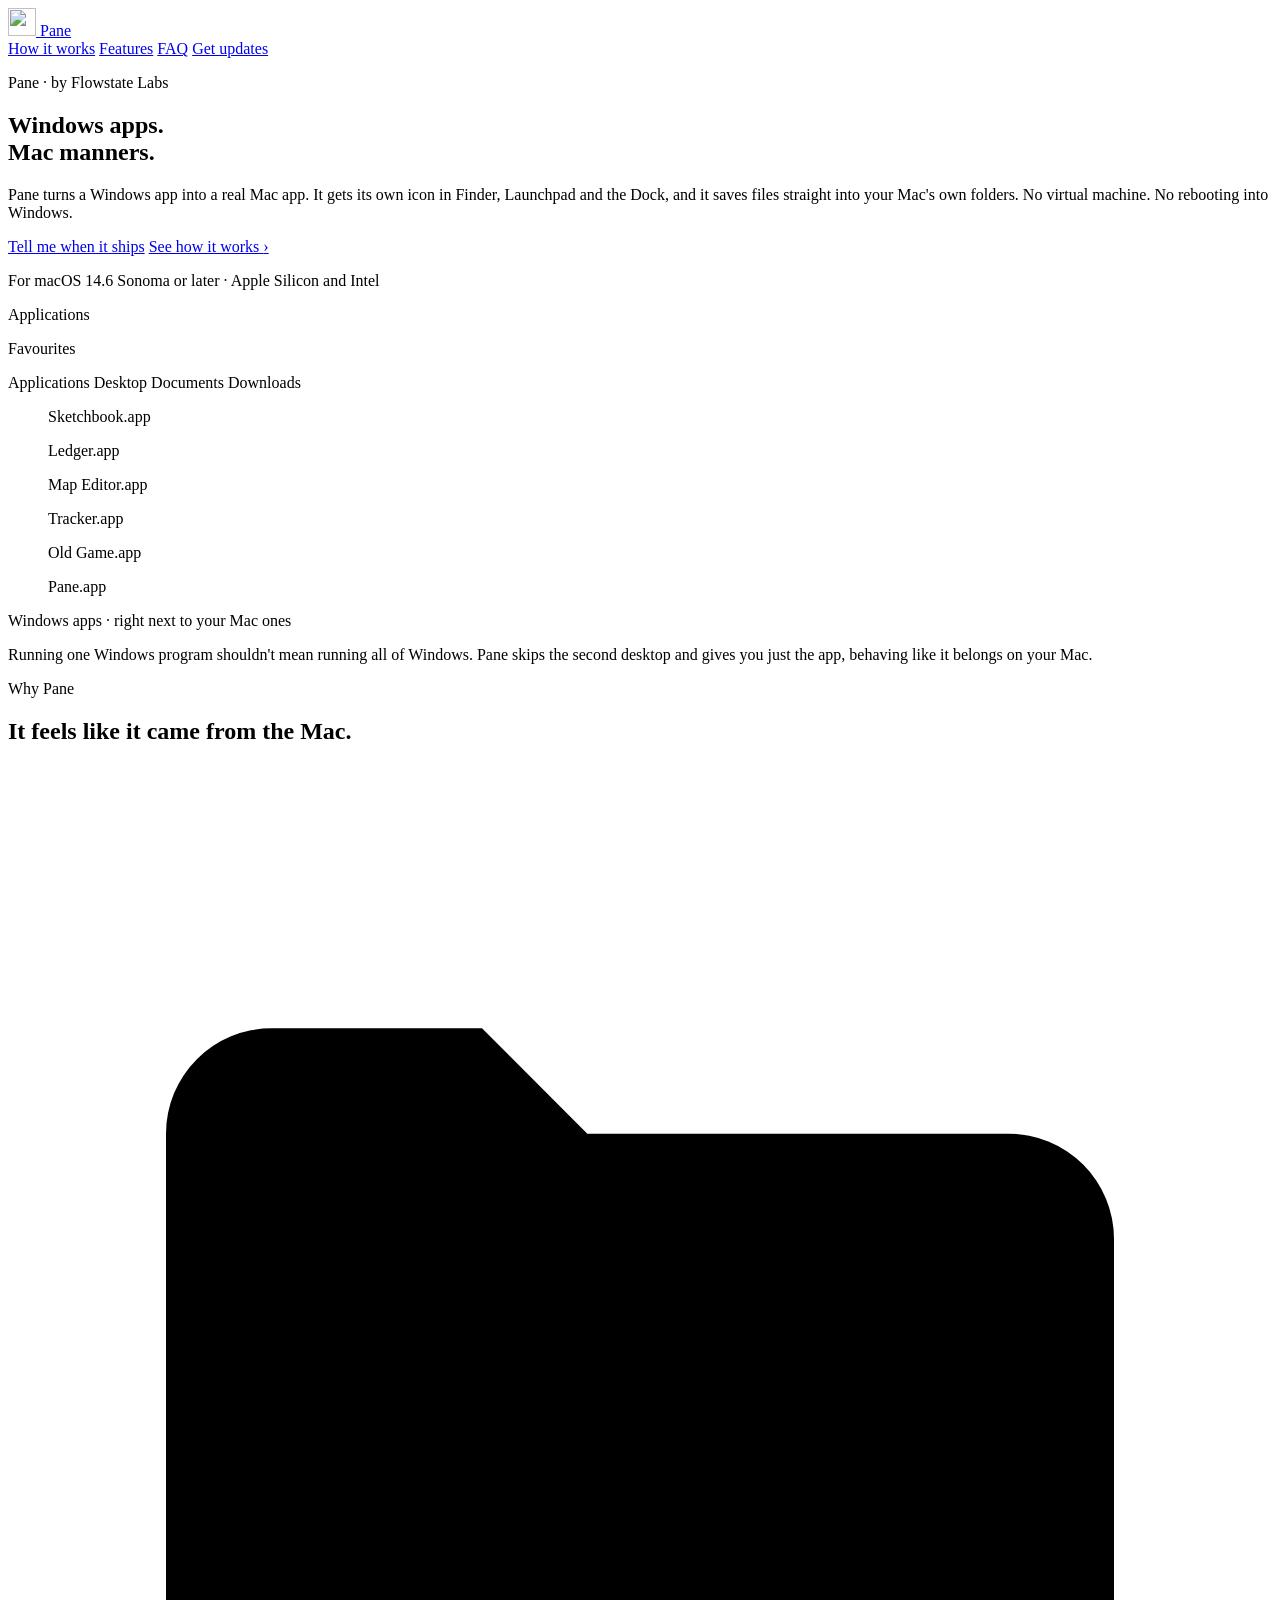
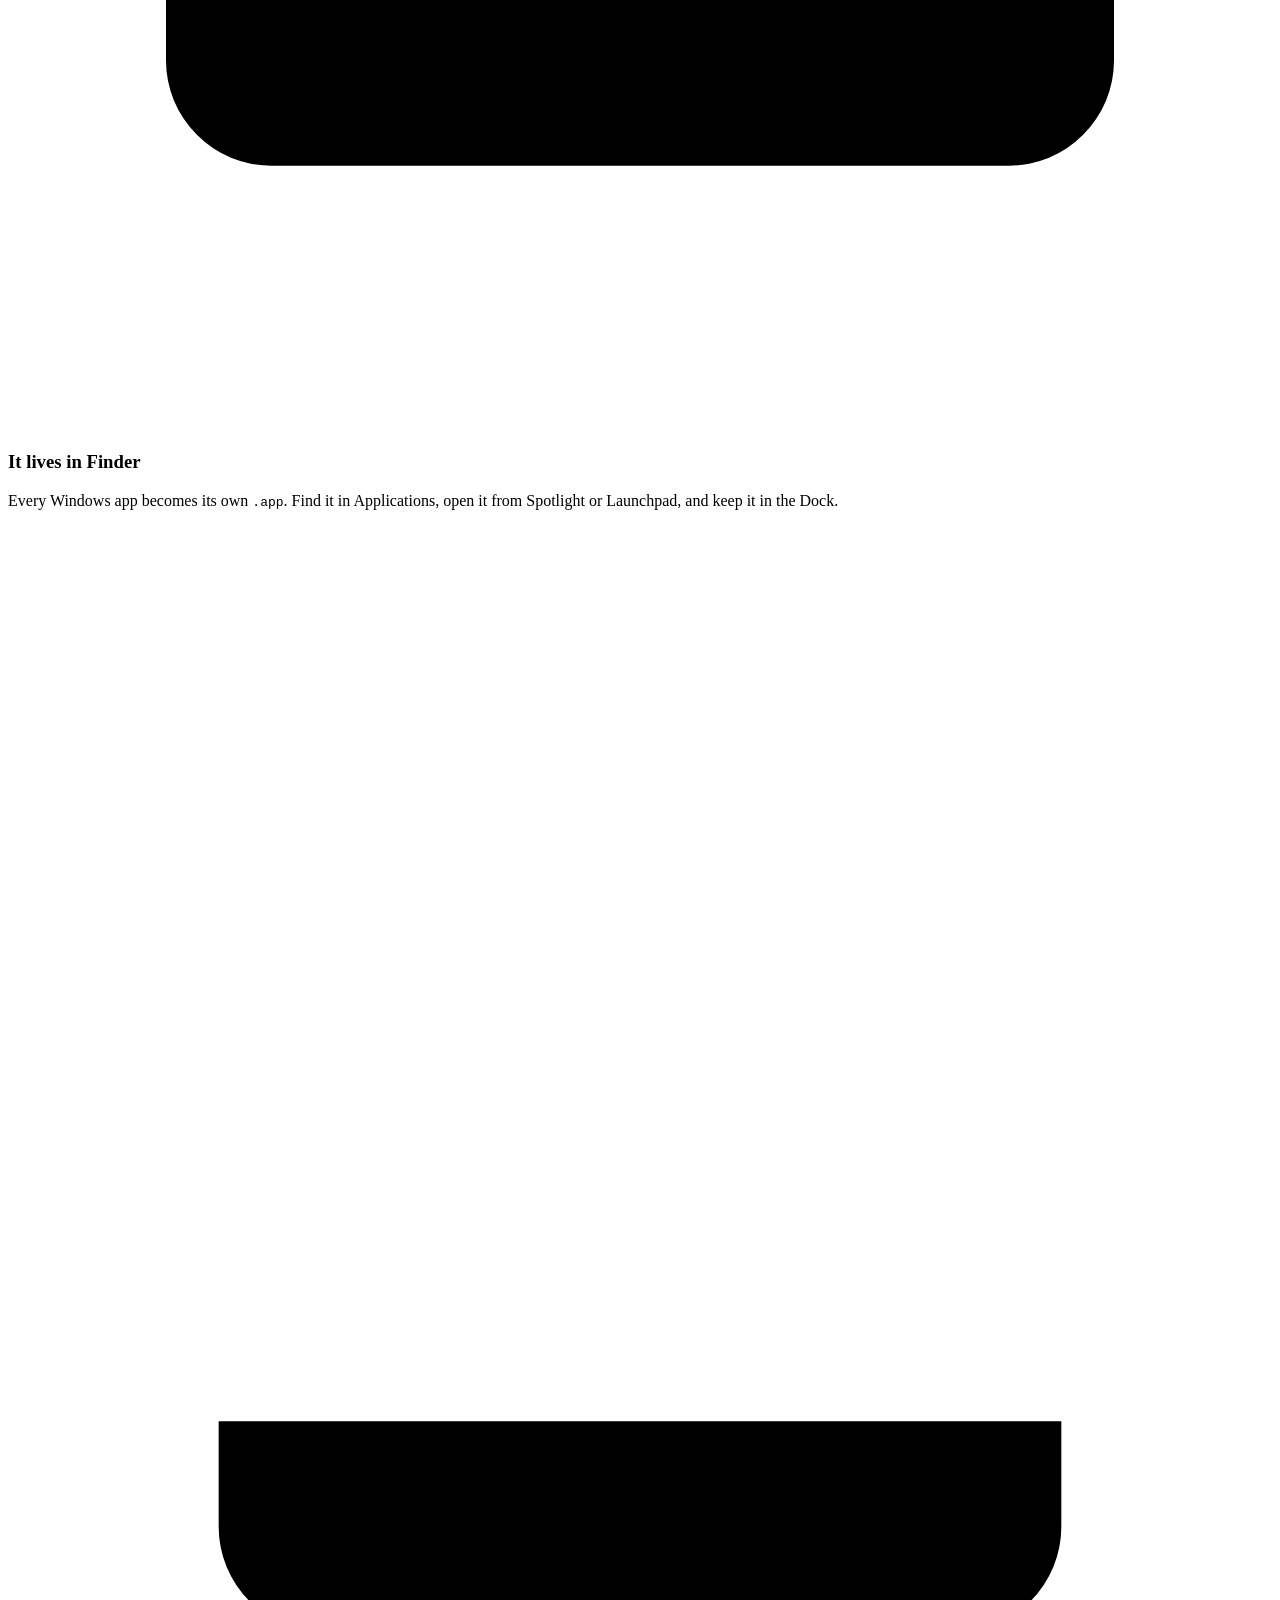
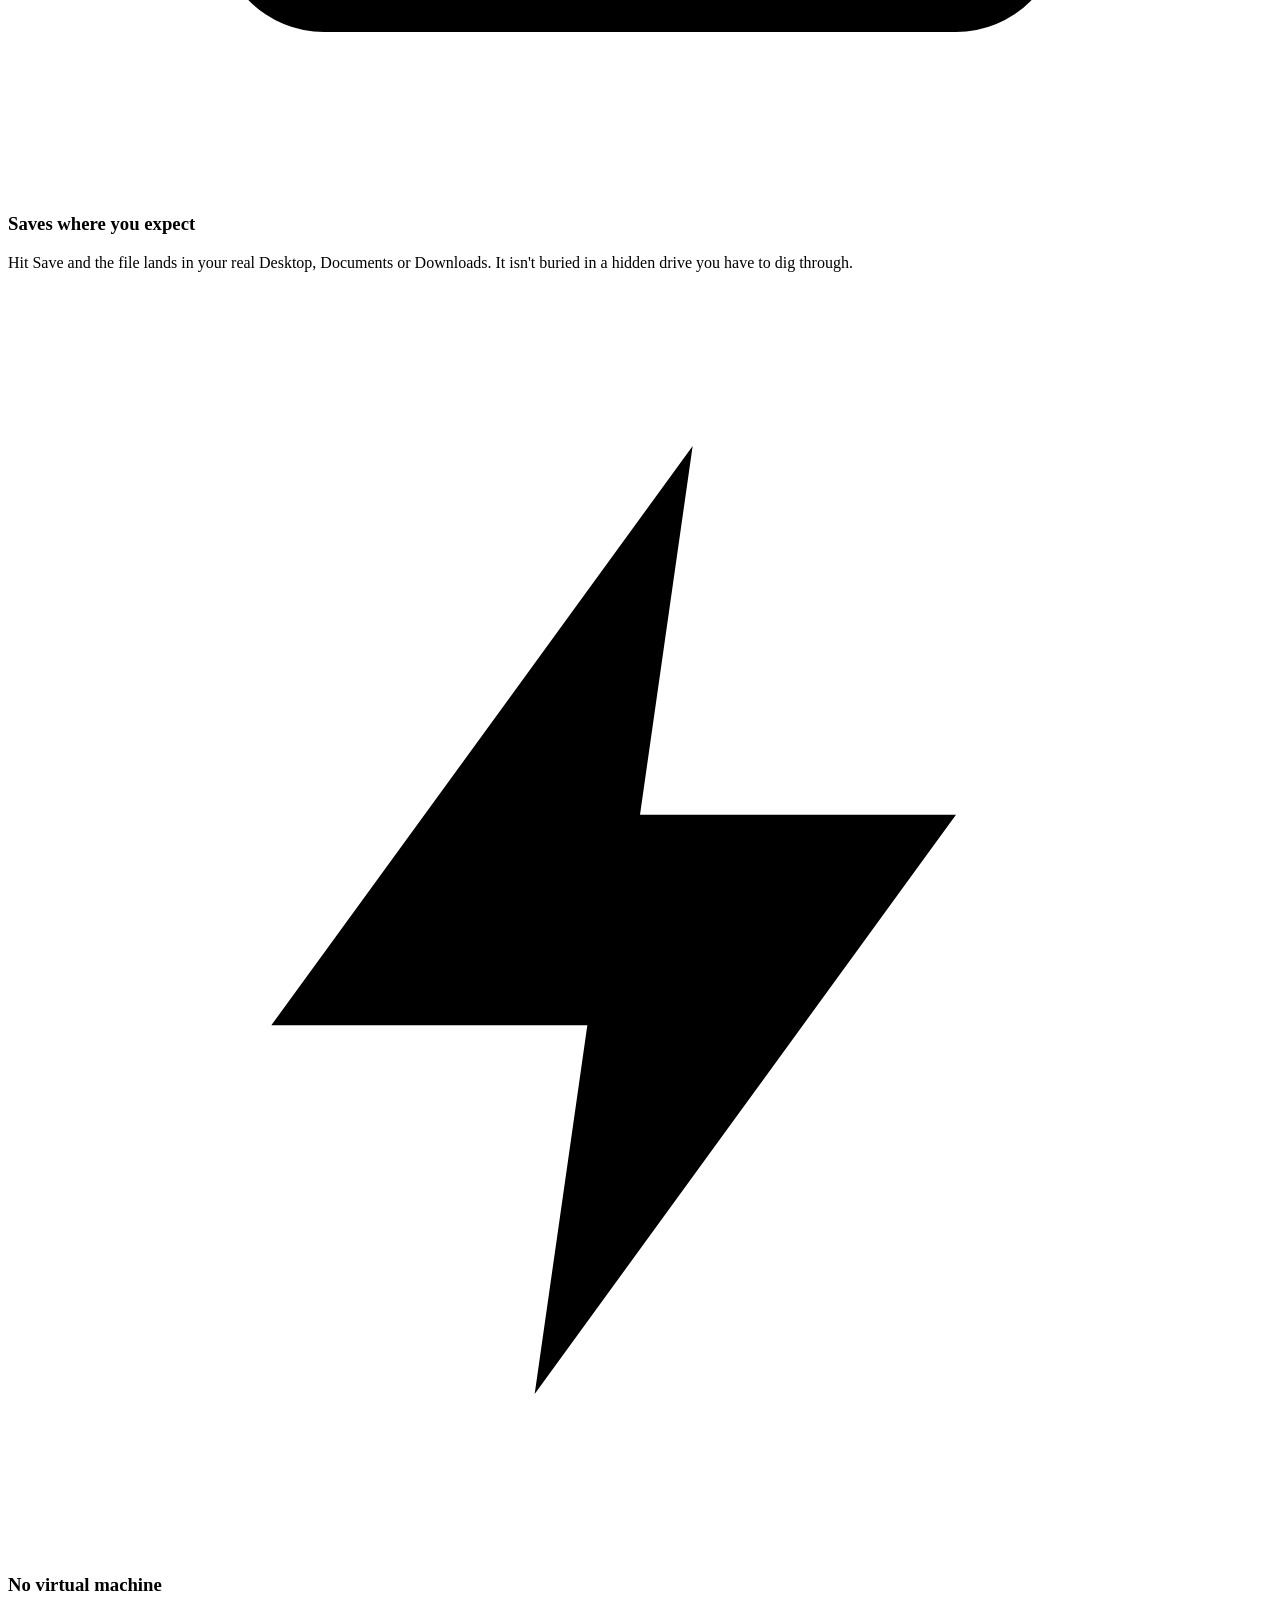
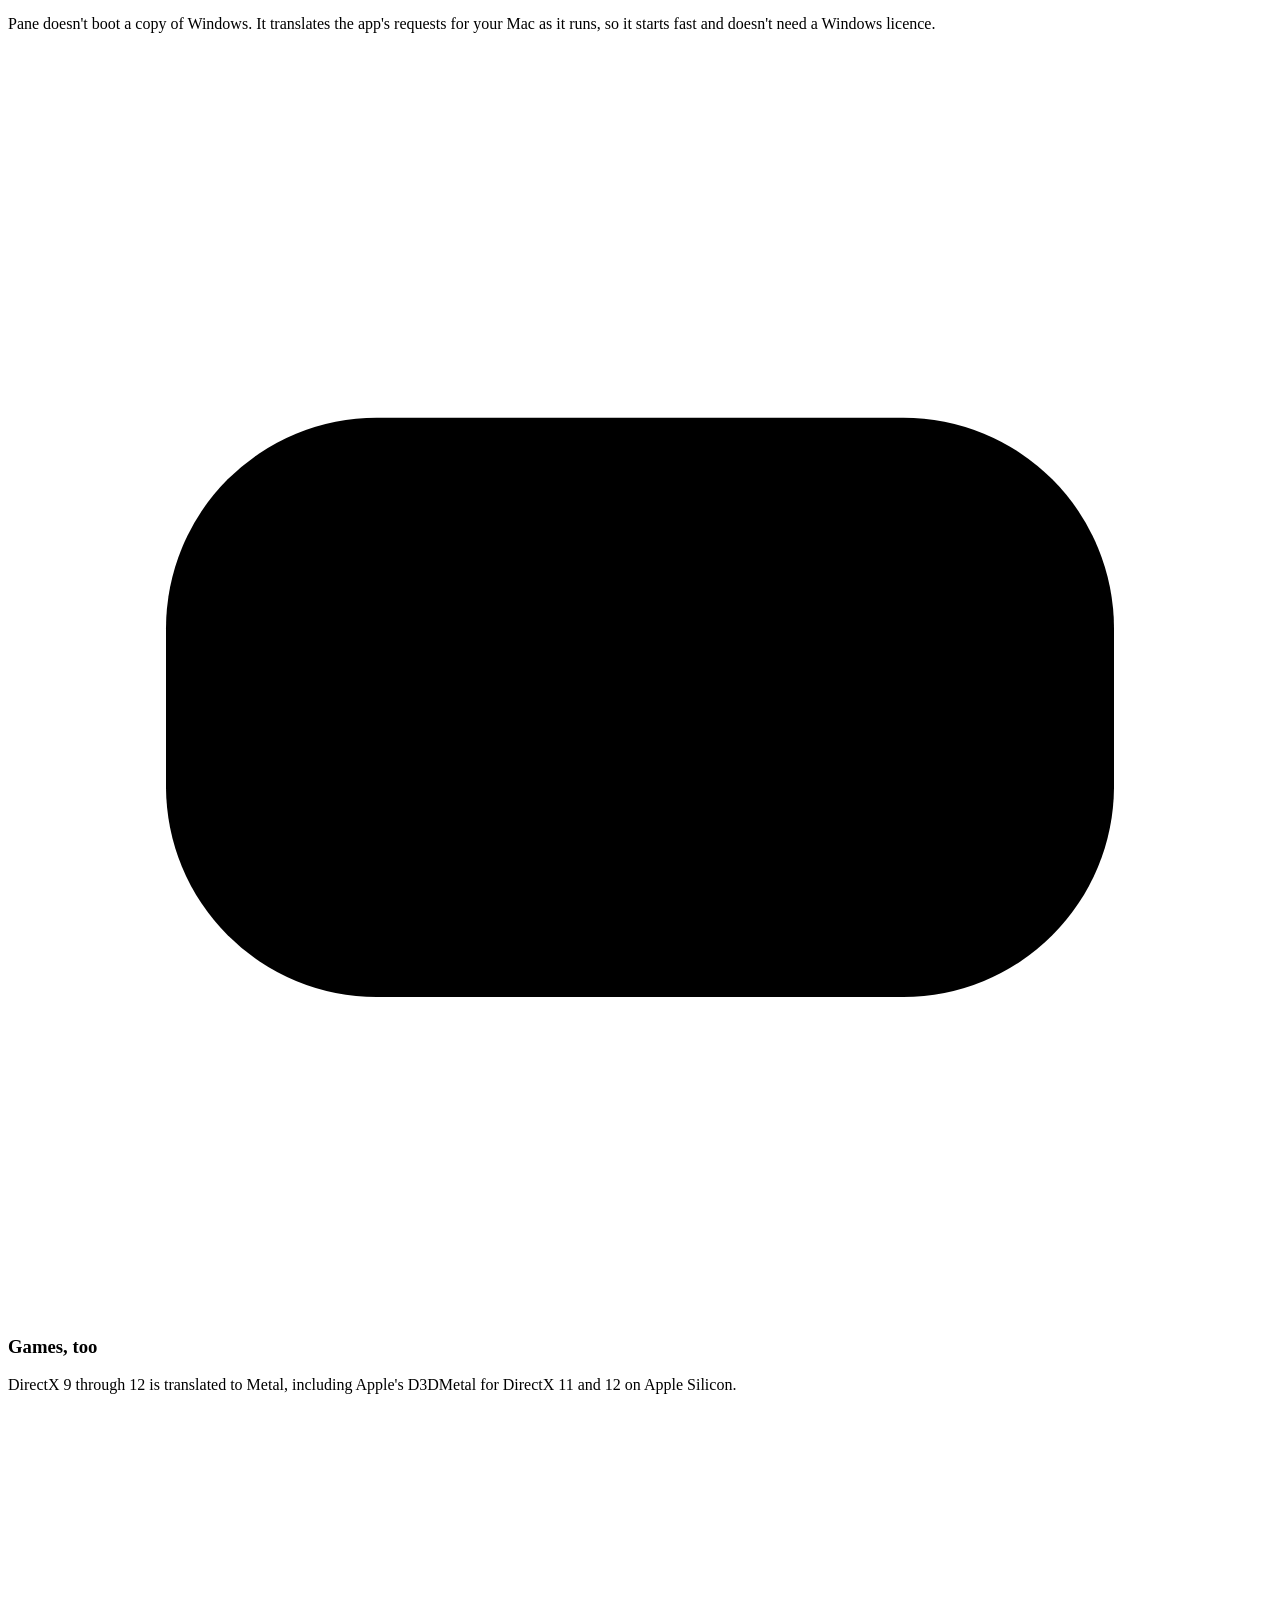
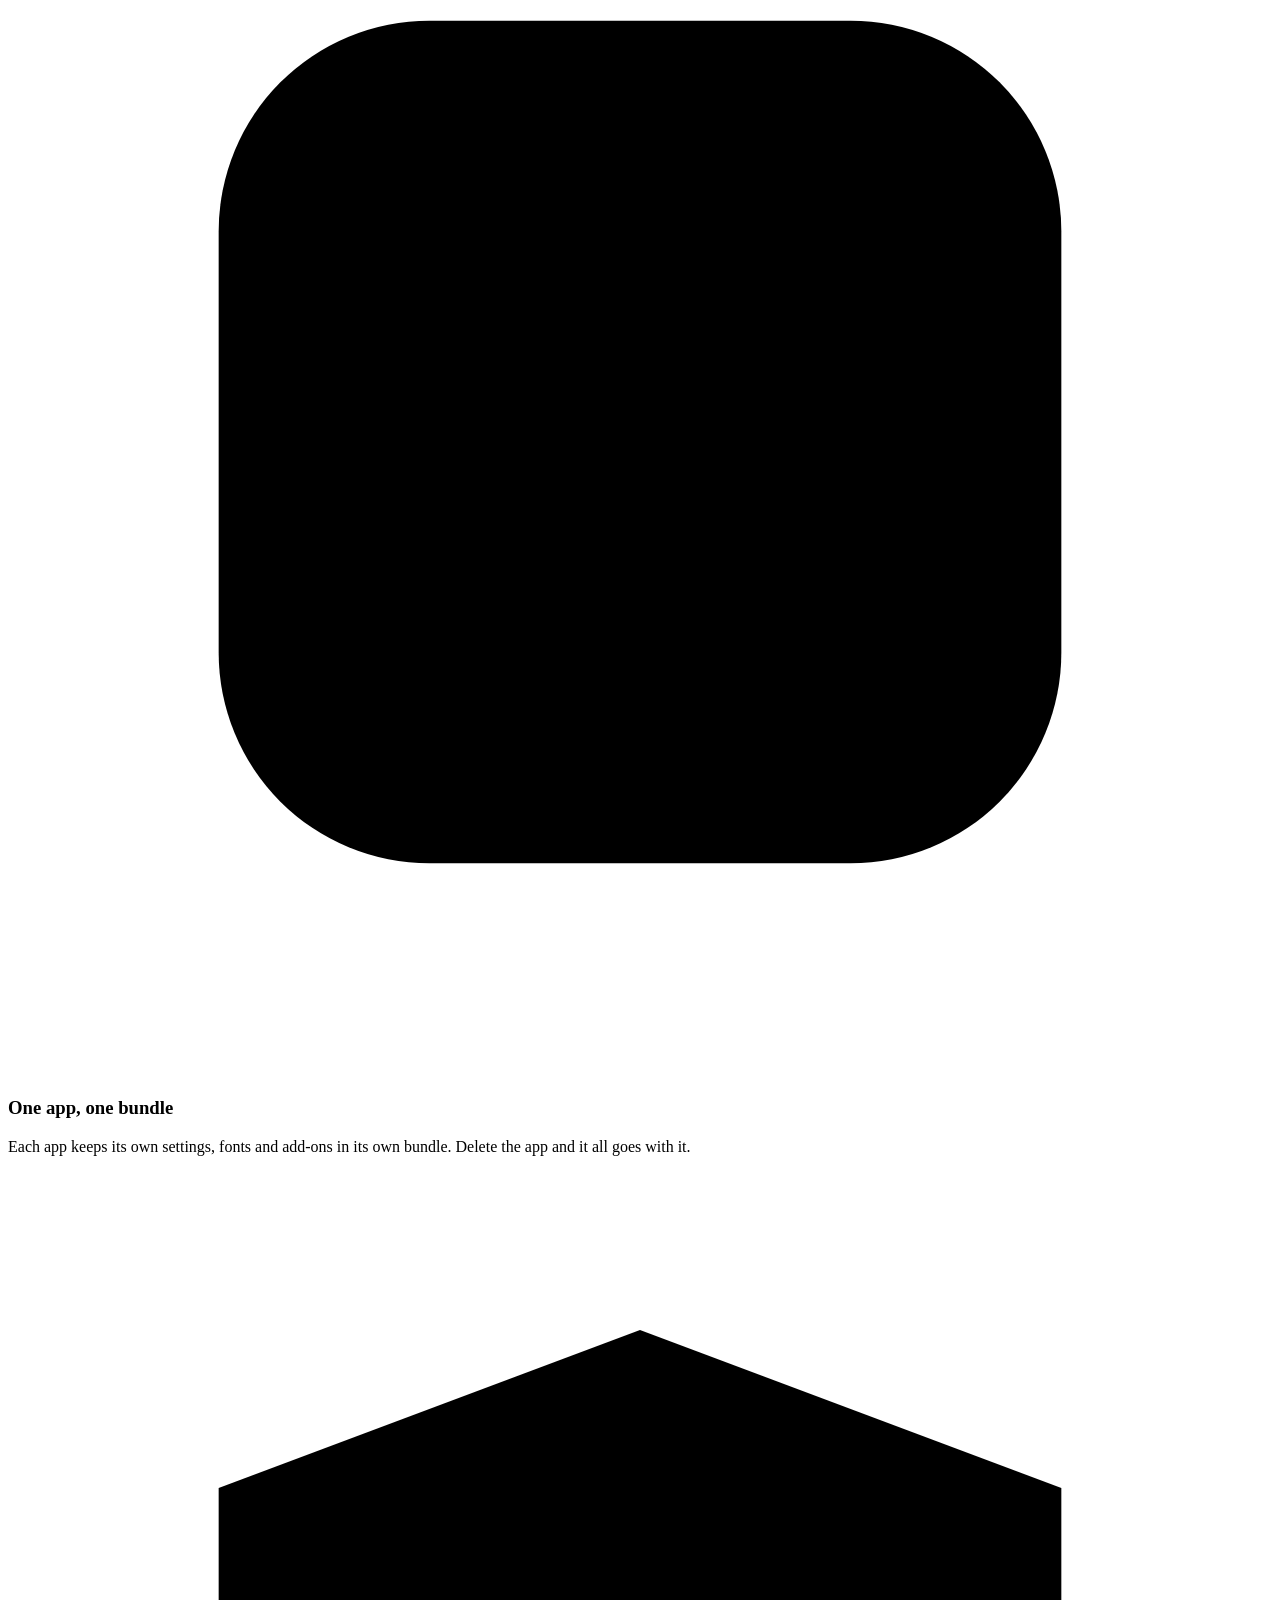
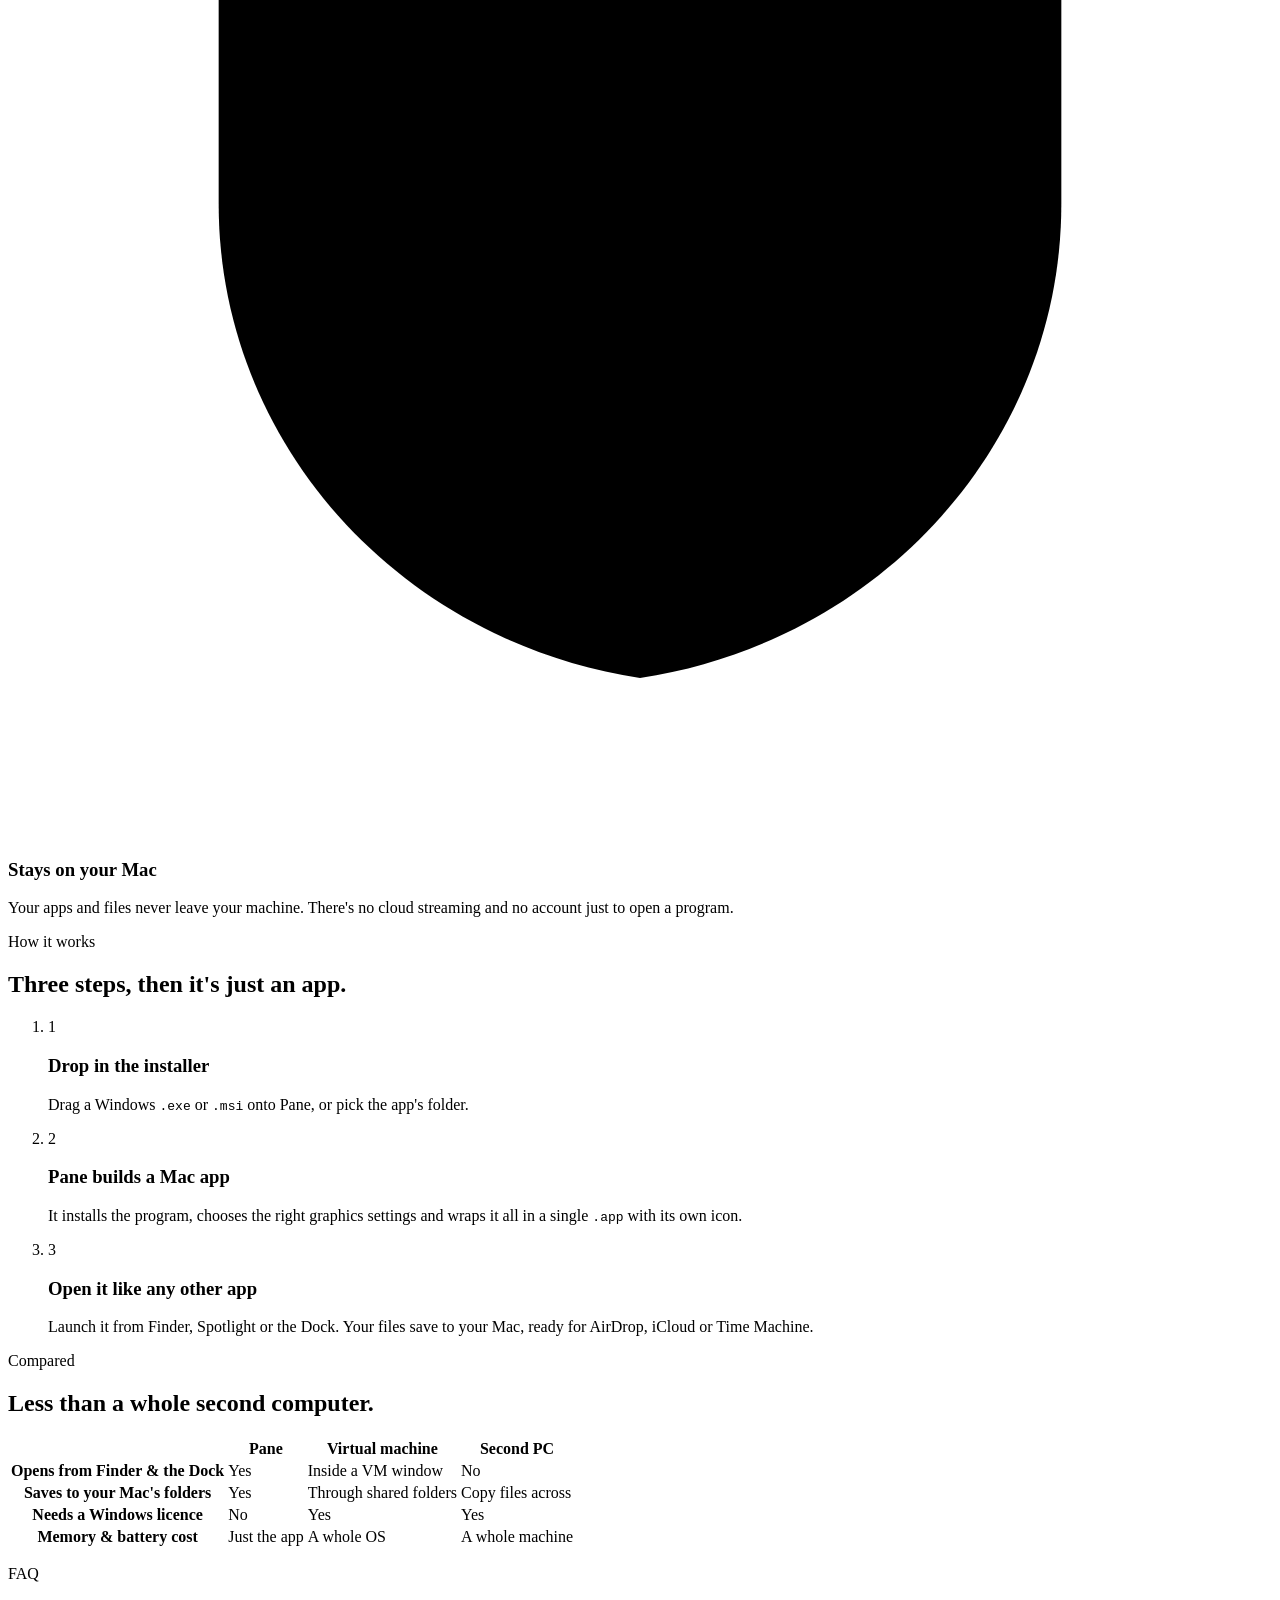
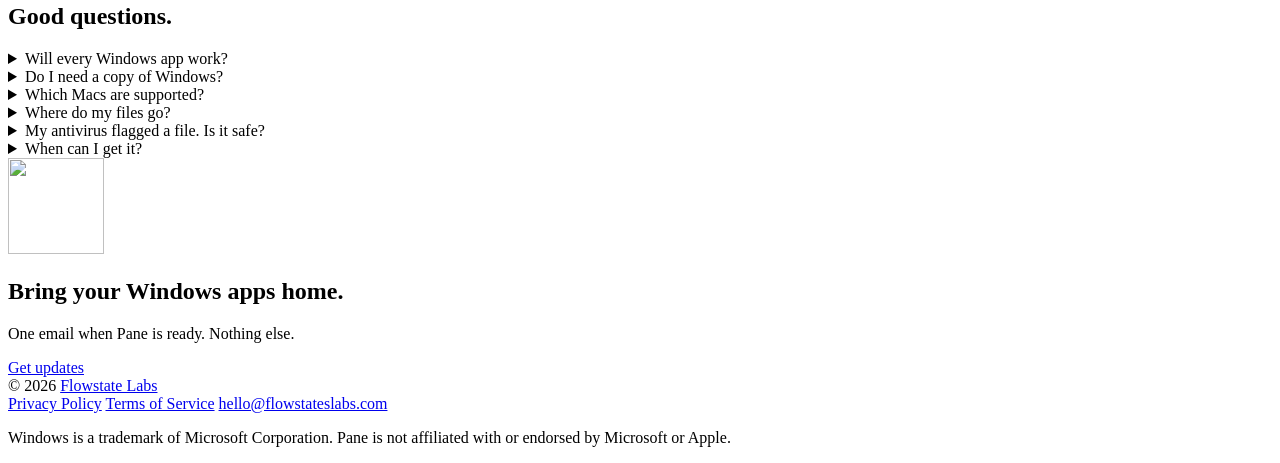
==== pane-site/index.html @ 77c211ce "Add Pane landing page for pane.flabs.ca Static site deployed to the Cloudflare Pages project "pane"." ====
<!DOCTYPE html>
<html lang="en">
<head>
  <meta charset="UTF-8" />
  <meta name="viewport" content="width=device-width, initial-scale=1.0" />
  <title>Pane — Windows apps, as real Mac apps</title>
  <meta name="description" content="Pane turns Windows apps into Mac apps. Each one opens from Finder, Launchpad and the Dock, and saves files straight to your Mac's own folders. No virtual machine, no rebooting." />
  <meta property="og:title" content="Pane — Windows apps, as real Mac apps" />
  <meta property="og:description" content="Open Windows apps from Finder and save files to your own Mac. No virtual machine, no rebooting." />
  <meta property="og:image" content="https://pane.flabs.ca/assets/og.jpg" />
  <meta property="og:url" content="https://pane.flabs.ca/" />
  <meta name="theme-color" content="#eef2f7" media="(prefers-color-scheme: light)" />
  <meta name="theme-color" content="#0e1218" media="(prefers-color-scheme: dark)" />
  <link rel="icon" type="image/png" sizes="32x32" href="/assets/favicon-32.png" />
  <link rel="apple-touch-icon" sizes="180x180" href="/assets/apple-touch-icon.png" />
  <link rel="stylesheet" href="/styles.css" />
</head>
<body>

  <header class="nav">
    <div class="nav-inner">
      <a href="#top" class="brand">
        <img src="/assets/pane-icon.png" alt="" width="28" height="28" />
        Pane
      </a>
      <nav class="nav-links">
        <a href="#how">How it works</a>
        <a href="#features">Features</a>
        <a href="#faq">FAQ</a>
        <a href="https://flabs.ca/#updates" class="nav-cta">Get updates</a>
      </nav>
    </div>
  </header>

  <main id="top">

    <!-- Hero -->
    <section class="hero">
      <div class="hero-copy">
        <p class="eyebrow">Pane · by Flowstate Labs</p>
        <h1>Windows apps.<br /><span class="grad">Mac manners.</span></h1>
        <p class="lead">
          Pane turns a Windows app into a real Mac app. It gets its own icon in
          Finder, Launchpad and the Dock, and it saves files straight into your
          Mac's own folders. No virtual machine. No rebooting into Windows.
        </p>
        <div class="actions">
          <a href="https://flabs.ca/#updates" class="btn btn-primary">Tell me when it ships</a>
          <a href="#how" class="btn btn-ghost">See how it works <span aria-hidden="true">›</span></a>
        </div>
        <p class="fine">For macOS 14.6 Sonoma or later · Apple Silicon and Intel</p>
      </div>

      <!-- Finder mock-up: Windows apps sitting in Applications like any other app -->
      <div class="hero-art" aria-hidden="true">
        <div class="window finder">
          <div class="titlebar">
            <span class="lights"><i></i><i></i><i></i></span>
            <span class="title">Applications</span>
          </div>
          <div class="finder-body">
            <aside class="sidebar">
              <p>Favourites</p>
              <span class="on">Applications</span>
              <span>Desktop</span>
              <span>Documents</span>
              <span>Downloads</span>
            </aside>
            <div class="grid">
              <figure><span class="app a1"></span><figcaption>Sketchbook.app</figcaption></figure>
              <figure><span class="app a2"></span><figcaption>Ledger.app</figcaption></figure>
              <figure><span class="app a3"></span><figcaption>Map Editor.app</figcaption></figure>
              <figure><span class="app a4"></span><figcaption>Tracker.app</figcaption></figure>
              <figure><span class="app a5"></span><figcaption>Old Game.app</figcaption></figure>
              <figure class="badge"><span class="app pane"></span><figcaption>Pane.app</figcaption></figure>
            </div>
          </div>
        </div>
        <div class="dock">
          <span class="d d1"></span><span class="d d2"></span><span class="d a1"></span>
          <span class="d a3"></span><span class="d a5"></span><span class="d pane"></span>
        </div>
        <div class="tag">Windows apps · right next to your Mac ones</div>
      </div>
    </section>

    <!-- Problem / promise -->
    <section class="band">
      <p class="statement">
        Running one Windows program shouldn't mean running all of Windows.
        <span class="dim">Pane skips the second desktop and gives you just the app, behaving like it belongs on your Mac.</span>
      </p>
    </section>

    <!-- Features -->
    <section class="features" id="features">
      <div class="section-head">
        <p class="eyebrow">Why Pane</p>
        <h2>It feels like it came from the Mac.</h2>
      </div>
      <div class="cards">
        <article class="card">
          <div class="ico">
            <svg viewBox="0 0 24 24"><path d="M3 7a2 2 0 0 1 2-2h4l2 2h8a2 2 0 0 1 2 2v8a2 2 0 0 1-2 2H5a2 2 0 0 1-2-2z"/></svg>
          </div>
          <h3>It lives in Finder</h3>
          <p>Every Windows app becomes its own <code>.app</code>. Find it in Applications, open it from Spotlight or Launchpad, and keep it in the Dock.</p>
        </article>
        <article class="card">
          <div class="ico">
            <svg viewBox="0 0 24 24"><path d="M12 3v12m0 0-4-4m4 4 4-4M4 17v2a2 2 0 0 0 2 2h12a2 2 0 0 0 2-2v-2"/></svg>
          </div>
          <h3>Saves where you expect</h3>
          <p>Hit Save and the file lands in your real Desktop, Documents or Downloads. It isn't buried in a hidden drive you have to dig through.</p>
        </article>
        <article class="card">
          <div class="ico">
            <svg viewBox="0 0 24 24"><path d="M13 3 5 14h6l-1 7 8-11h-6z"/></svg>
          </div>
          <h3>No virtual machine</h3>
          <p>Pane doesn't boot a copy of Windows. It translates the app's requests for your Mac as it runs, so it starts fast and doesn't need a Windows licence.</p>
        </article>
        <article class="card">
          <div class="ico">
            <svg viewBox="0 0 24 24"><rect x="3" y="7" width="18" height="11" rx="4"/><path d="M8 11v3M6.5 12.5h3M15 12h.01M17 14h.01"/></svg>
          </div>
          <h3>Games, too</h3>
          <p>DirectX 9 through 12 is translated to Metal, including Apple's D3DMetal for DirectX 11 and 12 on Apple Silicon.</p>
        </article>
        <article class="card">
          <div class="ico">
            <svg viewBox="0 0 24 24"><rect x="4" y="4" width="16" height="16" rx="4"/><path d="M9 12h6M12 9v6"/></svg>
          </div>
          <h3>One app, one bundle</h3>
          <p>Each app keeps its own settings, fonts and add-ons in its own bundle. Delete the app and it all goes with it.</p>
        </article>
        <article class="card">
          <div class="ico">
            <svg viewBox="0 0 24 24"><path d="M12 3 4 6v6c0 4.5 3.4 8.3 8 9 4.6-.7 8-4.5 8-9V6z"/></svg>
          </div>
          <h3>Stays on your Mac</h3>
          <p>Your apps and files never leave your machine. There's no cloud streaming and no account just to open a program.</p>
        </article>
      </div>
    </section>

    <!-- How it works -->
    <section class="how" id="how">
      <div class="section-head">
        <p class="eyebrow">How it works</p>
        <h2>Three steps, then it's just an app.</h2>
      </div>
      <ol class="steps">
        <li>
          <span class="num">1</span>
          <h3>Drop in the installer</h3>
          <p>Drag a Windows <code>.exe</code> or <code>.msi</code> onto Pane, or pick the app's folder.</p>
        </li>
        <li>
          <span class="num">2</span>
          <h3>Pane builds a Mac app</h3>
          <p>It installs the program, chooses the right graphics settings and wraps it all in a single <code>.app</code> with its own icon.</p>
        </li>
        <li>
          <span class="num">3</span>
          <h3>Open it like any other app</h3>
          <p>Launch it from Finder, Spotlight or the Dock. Your files save to your Mac, ready for AirDrop, iCloud or Time Machine.</p>
        </li>
      </ol>
    </section>

    <!-- Comparison -->
    <section class="compare">
      <div class="section-head">
        <p class="eyebrow">Compared</p>
        <h2>Less than a whole second computer.</h2>
      </div>
      <div class="table-wrap">
        <table>
          <thead>
            <tr><th></th><th class="hl">Pane</th><th>Virtual machine</th><th>Second PC</th></tr>
          </thead>
          <tbody>
            <tr><th>Opens from Finder &amp; the Dock</th><td class="hl yes">Yes</td><td>Inside a VM window</td><td>No</td></tr>
            <tr><th>Saves to your Mac's folders</th><td class="hl yes">Yes</td><td>Through shared folders</td><td>Copy files across</td></tr>
            <tr><th>Needs a Windows licence</th><td class="hl yes">No</td><td>Yes</td><td>Yes</td></tr>
            <tr><th>Memory &amp; battery cost</th><td class="hl yes">Just the app</td><td>A whole OS</td><td>A whole machine</td></tr>
          </tbody>
        </table>
      </div>
    </section>

    <!-- FAQ -->
    <section class="faq" id="faq">
      <div class="section-head">
        <p class="eyebrow">FAQ</p>
        <h2>Good questions.</h2>
      </div>
      <div class="qs">
        <details>
          <summary>Will every Windows app work?</summary>
          <p>Not every one, and we won't pretend otherwise. Most everyday programs and many games run well. Apps with kernel-level anti-cheat or special hardware drivers usually don't.</p>
        </details>
        <details>
          <summary>Do I need a copy of Windows?</summary>
          <p>No. Pane is built on Wine, which runs Windows programs directly on macOS without Windows itself. You only need the app you want to run.</p>
        </details>
        <details>
          <summary>Which Macs are supported?</summary>
          <p>macOS 14.6 Sonoma or later, on Apple Silicon or Intel. Apple Silicon Macs also need Rosetta 2, which macOS offers to install the first time it's needed.</p>
        </details>
        <details>
          <summary>Where do my files go?</summary>
          <p>The app's Desktop, Documents and Downloads are your Mac's real folders. Anything you save shows up in Finder straight away.</p>
        </details>
        <details>
          <summary>My antivirus flagged a file. Is it safe?</summary>
          <p>Windows programs compiled for Wine sometimes trip antivirus heuristics. That's a known false positive across Wine-based tools. Only download Pane from this site.</p>
        </details>
        <details>
          <summary>When can I get it?</summary>
          <p>Pane is in active development. Leave your email on the Flowstate Labs site and you'll get one short note when it ships.</p>
        </details>
      </div>
    </section>

    <!-- CTA -->
    <section class="cta">
      <img src="/assets/pane-icon.png" alt="" width="96" height="96" />
      <h2>Bring your Windows apps home.</h2>
      <p>One email when Pane is ready. Nothing else.</p>
      <a href="https://flabs.ca/#updates" class="btn btn-primary">Get updates</a>
    </section>

  </main>

  <footer class="footer">
    <div class="footer-inner">
      <span>© 2026 <a href="https://flabs.ca">Flowstate Labs</a></span>
      <nav>
        <a href="https://flabs.ca/privacy-policy">Privacy Policy</a>
        <a href="https://flabs.ca/terms-of-service">Terms of Service</a>
        <a href="mailto:hello@flowstateslabs.com">hello@flowstateslabs.com</a>
      </nav>
    </div>
    <p class="legal">Windows is a trademark of Microsoft Corporation. Pane is not affiliated with or endorsed by Microsoft or Apple.</p>
  </footer>

</body>
</html>
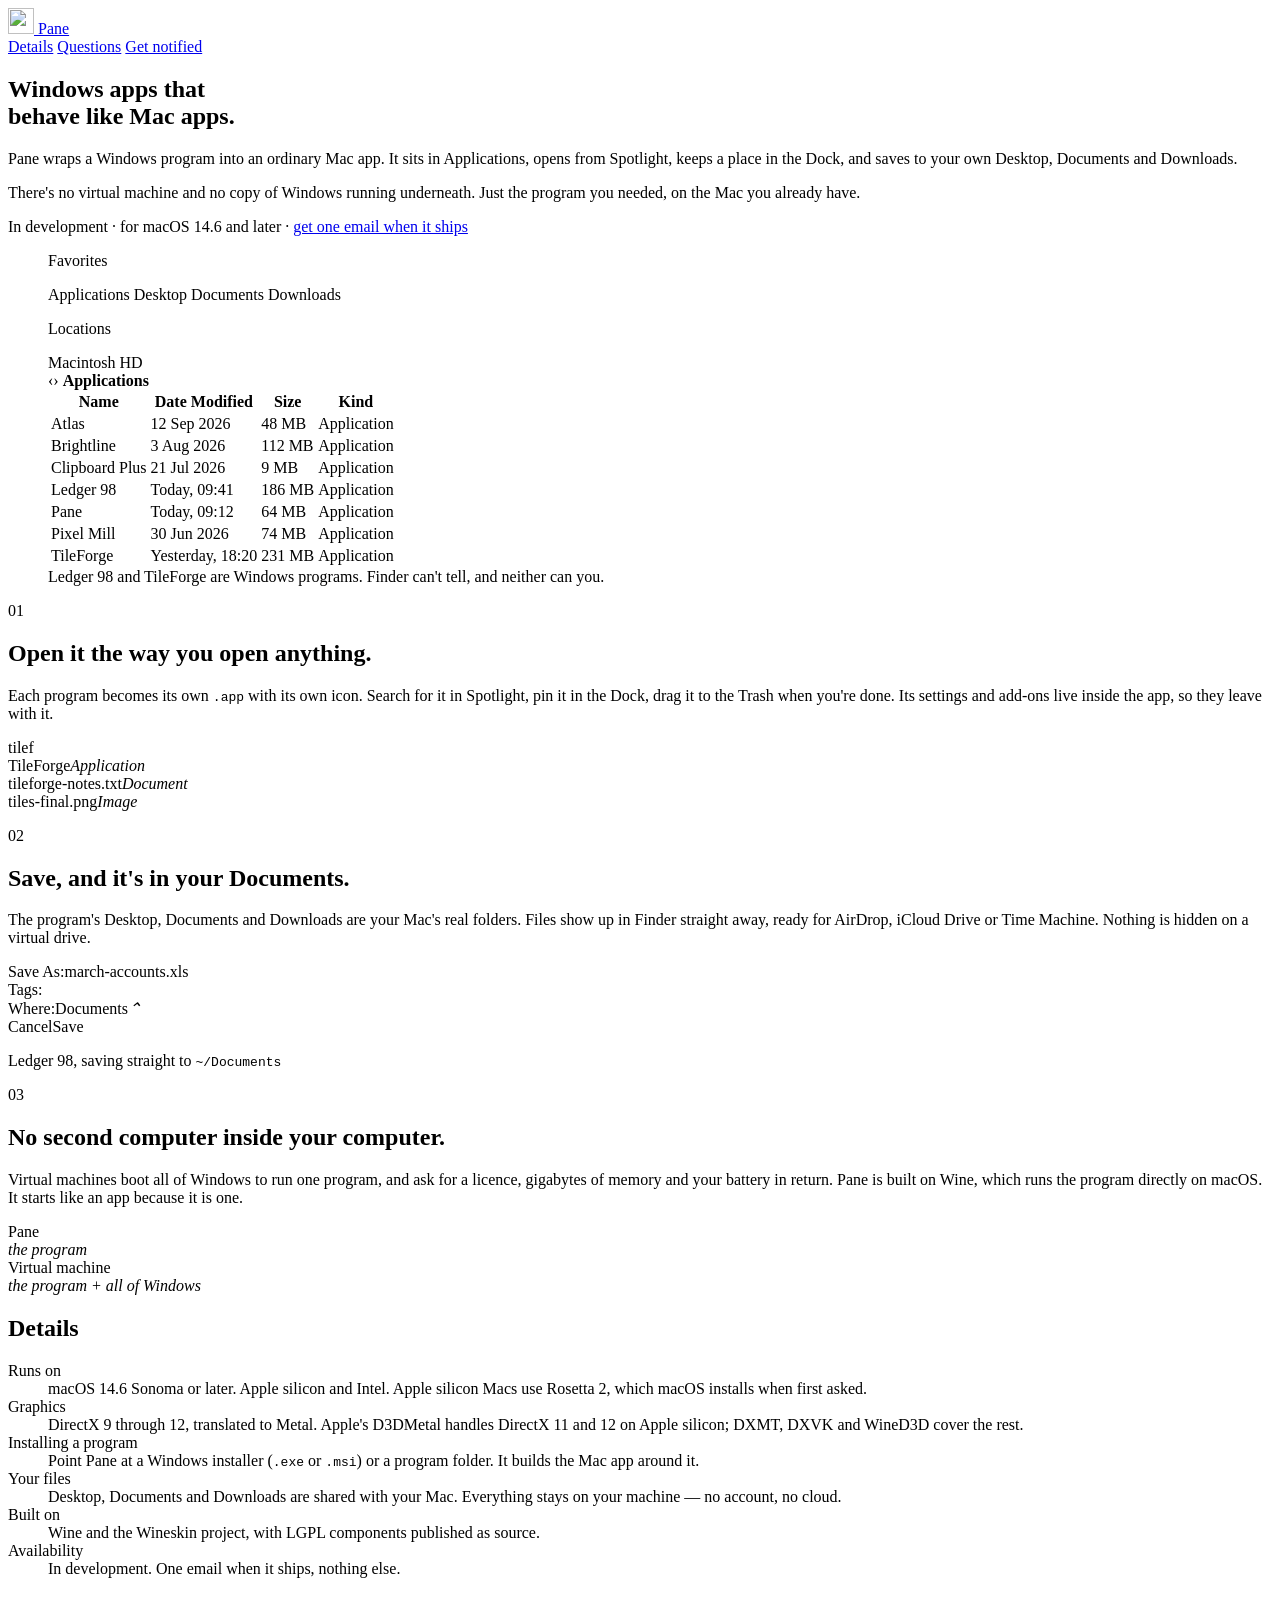
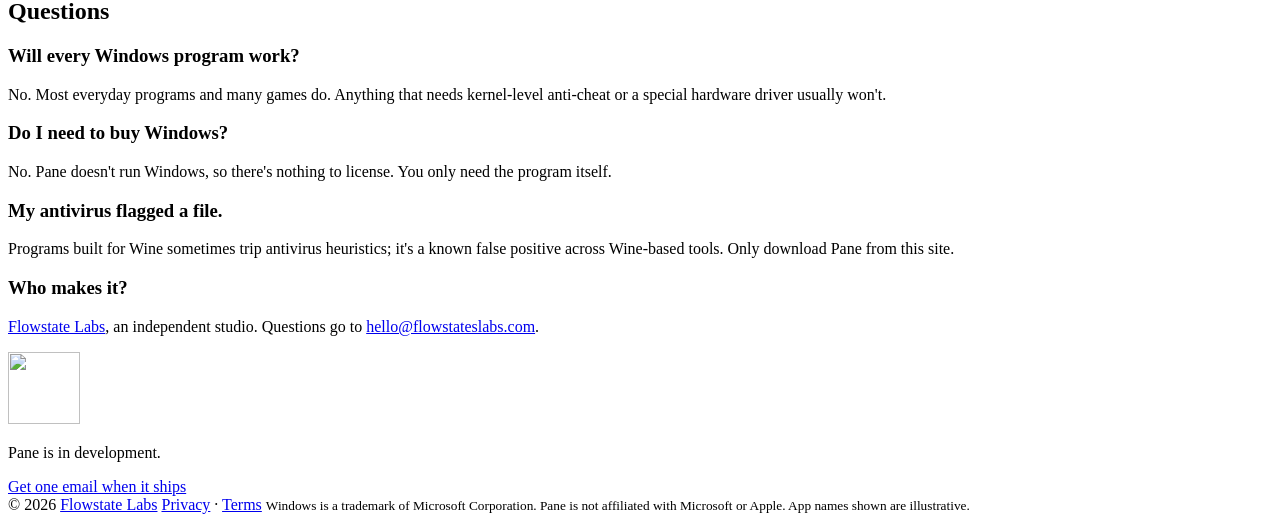
==== commit a27889bf: "Redesign the Pane landing page Replace the generic gradient/card layout with a restrained, Mac-nativ" ====
--- a/pane-site/index.html
+++ b/pane-site/index.html
@@ -3,247 +3,188 @@
 <head>
   <meta charset="UTF-8" />
   <meta name="viewport" content="width=device-width, initial-scale=1.0" />
-  <title>Pane — Windows apps, as real Mac apps</title>
-  <meta name="description" content="Pane turns Windows apps into Mac apps. Each one opens from Finder, Launchpad and the Dock, and saves files straight to your Mac's own folders. No virtual machine, no rebooting." />
-  <meta property="og:title" content="Pane — Windows apps, as real Mac apps" />
-  <meta property="og:description" content="Open Windows apps from Finder and save files to your own Mac. No virtual machine, no rebooting." />
+  <title>Pane — Windows apps that behave like Mac apps</title>
+  <meta name="description" content="Pane wraps a Windows program into a Mac app. It opens from Finder, Spotlight and the Dock, and saves to your own Desktop, Documents and Downloads. No virtual machine, no copy of Windows." />
+  <meta property="og:title" content="Pane — Windows apps that behave like Mac apps" />
+  <meta property="og:description" content="Open Windows programs from Finder and save to your own folders. No virtual machine, no copy of Windows." />
   <meta property="og:image" content="https://pane.flabs.ca/assets/og.jpg" />
   <meta property="og:url" content="https://pane.flabs.ca/" />
-  <meta name="theme-color" content="#eef2f7" media="(prefers-color-scheme: light)" />
-  <meta name="theme-color" content="#0e1218" media="(prefers-color-scheme: dark)" />
+  <meta name="theme-color" content="#f5f5f2" media="(prefers-color-scheme: light)" />
+  <meta name="theme-color" content="#111214" media="(prefers-color-scheme: dark)" />
   <link rel="icon" type="image/png" sizes="32x32" href="/assets/favicon-32.png" />
   <link rel="apple-touch-icon" sizes="180x180" href="/assets/apple-touch-icon.png" />
   <link rel="stylesheet" href="/styles.css" />
 </head>
 <body>
 
-  <header class="nav">
-    <div class="nav-inner">
-      <a href="#top" class="brand">
-        <img src="/assets/pane-icon.png" alt="" width="28" height="28" />
-        Pane
-      </a>
-      <nav class="nav-links">
-        <a href="#how">How it works</a>
-        <a href="#features">Features</a>
-        <a href="#faq">FAQ</a>
-        <a href="https://flabs.ca/#updates" class="nav-cta">Get updates</a>
-      </nav>
-    </div>
+  <header class="top">
+    <a href="/" class="mark">
+      <img src="/assets/pane-icon.png" alt="" width="26" height="26" />
+      <span>Pane</span>
+    </a>
+    <nav>
+      <a href="#details">Details</a>
+      <a href="#questions">Questions</a>
+      <a href="https://flabs.ca/#updates" class="strong">Get notified</a>
+    </nav>
   </header>
 
-  <main id="top">
+  <main>
 
-    <!-- Hero -->
-    <section class="hero">
-      <div class="hero-copy">
-        <p class="eyebrow">Pane · by Flowstate Labs</p>
-        <h1>Windows apps.<br /><span class="grad">Mac manners.</span></h1>
-        <p class="lead">
-          Pane turns a Windows app into a real Mac app. It gets its own icon in
-          Finder, Launchpad and the Dock, and it saves files straight into your
-          Mac's own folders. No virtual machine. No rebooting into Windows.
+    <section class="intro">
+      <h1>Windows apps that<br />behave like Mac apps.</h1>
+      <div class="intro-cols">
+        <p>
+          Pane wraps a Windows program into an ordinary Mac app. It sits in
+          Applications, opens from Spotlight, keeps a place in the Dock, and saves
+          to your own Desktop, Documents and Downloads.
         </p>
-        <div class="actions">
-          <a href="https://flabs.ca/#updates" class="btn btn-primary">Tell me when it ships</a>
-          <a href="#how" class="btn btn-ghost">See how it works <span aria-hidden="true">›</span></a>
+        <p>
+          There's no virtual machine and no copy of Windows running underneath.
+          Just the program you needed, on the Mac you already have.
+        </p>
+      </div>
+      <p class="status"><span class="dot"></span>In development · for macOS 14.6 and later · <a href="https://flabs.ca/#updates">get one email when it ships</a></p>
+    </section>
+
+    <!-- Finder: the Windows program is just another row in Applications -->
+    <figure class="stage" aria-label="A Finder window listing Applications, where a Windows program appears alongside Mac apps">
+      <div class="finder">
+        <div class="f-side">
+          <div class="lights"><i></i><i></i><i></i></div>
+          <p class="f-label">Favorites</p>
+          <span class="f-item"><b class="si si-app"></b>Applications</span>
+          <span class="f-item"><b class="si si-desk"></b>Desktop</span>
+          <span class="f-item"><b class="si si-doc"></b>Documents</span>
+          <span class="f-item"><b class="si si-down"></b>Downloads</span>
+          <p class="f-label">Locations</p>
+          <span class="f-item"><b class="si si-disk"></b>Macintosh HD</span>
         </div>
-        <p class="fine">For macOS 14.6 Sonoma or later · Apple Silicon and Intel</p>
+        <div class="f-main">
+          <div class="f-bar">
+            <span class="chev">‹</span><span class="chev dim">›</span>
+            <strong>Applications</strong>
+          </div>
+          <table class="f-list">
+            <thead><tr><th>Name</th><th>Date Modified</th><th>Size</th><th>Kind</th></tr></thead>
+            <tbody>
+              <tr><td><b class="ai ai-1"></b>Atlas</td><td>12 Sep 2026</td><td>48 MB</td><td>Application</td></tr>
+              <tr><td><b class="ai ai-2"></b>Brightline</td><td>3 Aug 2026</td><td>112 MB</td><td>Application</td></tr>
+              <tr><td><b class="ai ai-3"></b>Clipboard Plus</td><td>21 Jul 2026</td><td>9 MB</td><td>Application</td></tr>
+              <tr class="sel"><td><b class="ai ai-win"></b>Ledger 98</td><td>Today, 09:41</td><td>186 MB</td><td>Application</td></tr>
+              <tr><td><img src="/assets/pane-icon.png" alt="" class="ai-img" />Pane</td><td>Today, 09:12</td><td>64 MB</td><td>Application</td></tr>
+              <tr><td><b class="ai ai-4"></b>Pixel Mill</td><td>30 Jun 2026</td><td>74 MB</td><td>Application</td></tr>
+              <tr><td><b class="ai ai-win2"></b>TileForge</td><td>Yesterday, 18:20</td><td>231 MB</td><td>Application</td></tr>
+            </tbody>
+          </table>
+        </div>
       </div>
+      <figcaption>Ledger 98 and TileForge are Windows programs. Finder can't tell, and neither can you.</figcaption>
+    </figure>
 
-      <!-- Finder mock-up: Windows apps sitting in Applications like any other app -->
-      <div class="hero-art" aria-hidden="true">
-        <div class="window finder">
-          <div class="titlebar">
-            <span class="lights"><i></i><i></i><i></i></span>
-            <span class="title">Applications</span>
-          </div>
-          <div class="finder-body">
-            <aside class="sidebar">
-              <p>Favourites</p>
-              <span class="on">Applications</span>
-              <span>Desktop</span>
-              <span>Documents</span>
-              <span>Downloads</span>
-            </aside>
-            <div class="grid">
-              <figure><span class="app a1"></span><figcaption>Sketchbook.app</figcaption></figure>
-              <figure><span class="app a2"></span><figcaption>Ledger.app</figcaption></figure>
-              <figure><span class="app a3"></span><figcaption>Map Editor.app</figcaption></figure>
-              <figure><span class="app a4"></span><figcaption>Tracker.app</figcaption></figure>
-              <figure><span class="app a5"></span><figcaption>Old Game.app</figcaption></figure>
-              <figure class="badge"><span class="app pane"></span><figcaption>Pane.app</figcaption></figure>
-            </div>
-          </div>
+    <section class="chapter">
+      <div class="c-text">
+        <p class="c-num">01</p>
+        <h2>Open it the way you open anything.</h2>
+        <p>
+          Each program becomes its own <code>.app</code> with its own icon.
+          Search for it in Spotlight, pin it in the Dock, drag it to the Trash
+          when you're done. Its settings and add-ons live inside the app, so
+          they leave with it.
+        </p>
+      </div>
+      <div class="c-art" aria-hidden="true">
+        <div class="spot">
+          <div class="spot-q"><span class="glass"></span>tilef<span class="caret"></span></div>
+          <div class="spot-r on"><b class="ai ai-win2"></b><span>TileForge</span><em>Application</em></div>
+          <div class="spot-r"><b class="si si-doc"></b><span>tileforge-notes.txt</span><em>Document</em></div>
+          <div class="spot-r"><b class="si si-doc"></b><span>tiles-final.png</span><em>Image</em></div>
         </div>
-        <div class="dock">
-          <span class="d d1"></span><span class="d d2"></span><span class="d a1"></span>
-          <span class="d a3"></span><span class="d a5"></span><span class="d pane"></span>
-        </div>
-        <div class="tag">Windows apps · right next to your Mac ones</div>
       </div>
     </section>
 
-    <!-- Problem / promise -->
-    <section class="band">
-      <p class="statement">
-        Running one Windows program shouldn't mean running all of Windows.
-        <span class="dim">Pane skips the second desktop and gives you just the app, behaving like it belongs on your Mac.</span>
-      </p>
-    </section>
-
-    <!-- Features -->
-    <section class="features" id="features">
-      <div class="section-head">
-        <p class="eyebrow">Why Pane</p>
-        <h2>It feels like it came from the Mac.</h2>
+    <section class="chapter flip">
+      <div class="c-text">
+        <p class="c-num">02</p>
+        <h2>Save, and it's in your Documents.</h2>
+        <p>
+          The program's Desktop, Documents and Downloads are your Mac's real
+          folders. Files show up in Finder straight away, ready for AirDrop,
+          iCloud Drive or Time Machine. Nothing is hidden on a virtual drive.
+        </p>
       </div>
-      <div class="cards">
-        <article class="card">
-          <div class="ico">
-            <svg viewBox="0 0 24 24"><path d="M3 7a2 2 0 0 1 2-2h4l2 2h8a2 2 0 0 1 2 2v8a2 2 0 0 1-2 2H5a2 2 0 0 1-2-2z"/></svg>
-          </div>
-          <h3>It lives in Finder</h3>
-          <p>Every Windows app becomes its own <code>.app</code>. Find it in Applications, open it from Spotlight or Launchpad, and keep it in the Dock.</p>
-        </article>
-        <article class="card">
-          <div class="ico">
-            <svg viewBox="0 0 24 24"><path d="M12 3v12m0 0-4-4m4 4 4-4M4 17v2a2 2 0 0 0 2 2h12a2 2 0 0 0 2-2v-2"/></svg>
-          </div>
-          <h3>Saves where you expect</h3>
-          <p>Hit Save and the file lands in your real Desktop, Documents or Downloads. It isn't buried in a hidden drive you have to dig through.</p>
-        </article>
-        <article class="card">
-          <div class="ico">
-            <svg viewBox="0 0 24 24"><path d="M13 3 5 14h6l-1 7 8-11h-6z"/></svg>
-          </div>
-          <h3>No virtual machine</h3>
-          <p>Pane doesn't boot a copy of Windows. It translates the app's requests for your Mac as it runs, so it starts fast and doesn't need a Windows licence.</p>
-        </article>
-        <article class="card">
-          <div class="ico">
-            <svg viewBox="0 0 24 24"><rect x="3" y="7" width="18" height="11" rx="4"/><path d="M8 11v3M6.5 12.5h3M15 12h.01M17 14h.01"/></svg>
-          </div>
-          <h3>Games, too</h3>
-          <p>DirectX 9 through 12 is translated to Metal, including Apple's D3DMetal for DirectX 11 and 12 on Apple Silicon.</p>
-        </article>
-        <article class="card">
-          <div class="ico">
-            <svg viewBox="0 0 24 24"><rect x="4" y="4" width="16" height="16" rx="4"/><path d="M9 12h6M12 9v6"/></svg>
-          </div>
-          <h3>One app, one bundle</h3>
-          <p>Each app keeps its own settings, fonts and add-ons in its own bundle. Delete the app and it all goes with it.</p>
-        </article>
-        <article class="card">
-          <div class="ico">
-            <svg viewBox="0 0 24 24"><path d="M12 3 4 6v6c0 4.5 3.4 8.3 8 9 4.6-.7 8-4.5 8-9V6z"/></svg>
-          </div>
-          <h3>Stays on your Mac</h3>
-          <p>Your apps and files never leave your machine. There's no cloud streaming and no account just to open a program.</p>
-        </article>
+      <div class="c-art" aria-hidden="true">
+        <div class="sheet">
+          <div class="row"><label>Save As:</label><span class="field">march-accounts.xls</span></div>
+          <div class="row"><label>Tags:</label><span class="field ghost"></span></div>
+          <div class="row"><label>Where:</label><span class="field pop"><b class="si si-doc"></b>Documents<i>⌃</i></span></div>
+          <div class="btns"><span class="b">Cancel</span><span class="b go">Save</span></div>
+        </div>
+        <p class="art-note">Ledger 98, saving straight to <code>~/Documents</code></p>
       </div>
     </section>
 
-    <!-- How it works -->
-    <section class="how" id="how">
-      <div class="section-head">
-        <p class="eyebrow">How it works</p>
-        <h2>Three steps, then it's just an app.</h2>
+    <section class="chapter">
+      <div class="c-text">
+        <p class="c-num">03</p>
+        <h2>No second computer inside your computer.</h2>
+        <p>
+          Virtual machines boot all of Windows to run one program, and ask for a
+          licence, gigabytes of memory and your battery in return. Pane is built
+          on Wine, which runs the program directly on macOS. It starts like an
+          app because it is one.
+        </p>
       </div>
-      <ol class="steps">
-        <li>
-          <span class="num">1</span>
-          <h3>Drop in the installer</h3>
-          <p>Drag a Windows <code>.exe</code> or <code>.msi</code> onto Pane, or pick the app's folder.</p>
-        </li>
-        <li>
-          <span class="num">2</span>
-          <h3>Pane builds a Mac app</h3>
-          <p>It installs the program, chooses the right graphics settings and wraps it all in a single <code>.app</code> with its own icon.</p>
-        </li>
-        <li>
-          <span class="num">3</span>
-          <h3>Open it like any other app</h3>
-          <p>Launch it from Finder, Spotlight or the Dock. Your files save to your Mac, ready for AirDrop, iCloud or Time Machine.</p>
-        </li>
-      </ol>
-    </section>
-
-    <!-- Comparison -->
-    <section class="compare">
-      <div class="section-head">
-        <p class="eyebrow">Compared</p>
-        <h2>Less than a whole second computer.</h2>
-      </div>
-      <div class="table-wrap">
-        <table>
-          <thead>
-            <tr><th></th><th class="hl">Pane</th><th>Virtual machine</th><th>Second PC</th></tr>
-          </thead>
-          <tbody>
-            <tr><th>Opens from Finder &amp; the Dock</th><td class="hl yes">Yes</td><td>Inside a VM window</td><td>No</td></tr>
-            <tr><th>Saves to your Mac's folders</th><td class="hl yes">Yes</td><td>Through shared folders</td><td>Copy files across</td></tr>
-            <tr><th>Needs a Windows licence</th><td class="hl yes">No</td><td>Yes</td><td>Yes</td></tr>
-            <tr><th>Memory &amp; battery cost</th><td class="hl yes">Just the app</td><td>A whole OS</td><td>A whole machine</td></tr>
-          </tbody>
-        </table>
+      <div class="c-art compare" aria-hidden="true">
+        <div class="bar-row"><span>Pane</span><div class="bar"><i style="width:6%"></i></div><em>the program</em></div>
+        <div class="bar-row"><span>Virtual machine</span><div class="bar"><i class="grey" style="width:100%"></i></div><em>the program + all of Windows</em></div>
       </div>
     </section>
 
-    <!-- FAQ -->
-    <section class="faq" id="faq">
-      <div class="section-head">
-        <p class="eyebrow">FAQ</p>
-        <h2>Good questions.</h2>
+    <section class="details" id="details">
+      <h2>Details</h2>
+      <dl>
+        <div><dt>Runs on</dt><dd>macOS 14.6 Sonoma or later. Apple silicon and Intel. Apple silicon Macs use Rosetta 2, which macOS installs when first asked.</dd></div>
+        <div><dt>Graphics</dt><dd>DirectX 9 through 12, translated to Metal. Apple's D3DMetal handles DirectX 11 and 12 on Apple silicon; DXMT, DXVK and WineD3D cover the rest.</dd></div>
+        <div><dt>Installing a program</dt><dd>Point Pane at a Windows installer (<code>.exe</code> or <code>.msi</code>) or a program folder. It builds the Mac app around it.</dd></div>
+        <div><dt>Your files</dt><dd>Desktop, Documents and Downloads are shared with your Mac. Everything stays on your machine — no account, no cloud.</dd></div>
+        <div><dt>Built on</dt><dd>Wine and the Wineskin project, with LGPL components published as source.</dd></div>
+        <div><dt>Availability</dt><dd>In development. One email when it ships, nothing else.</dd></div>
+      </dl>
+    </section>
+
+    <section class="questions" id="questions">
+      <h2>Questions</h2>
+      <div class="qa">
+        <h3>Will every Windows program work?</h3>
+        <p>No. Most everyday programs and many games do. Anything that needs kernel-level anti-cheat or a special hardware driver usually won't.</p>
       </div>
-      <div class="qs">
-        <details>
-          <summary>Will every Windows app work?</summary>
-          <p>Not every one, and we won't pretend otherwise. Most everyday programs and many games run well. Apps with kernel-level anti-cheat or special hardware drivers usually don't.</p>
-        </details>
-        <details>
-          <summary>Do I need a copy of Windows?</summary>
-          <p>No. Pane is built on Wine, which runs Windows programs directly on macOS without Windows itself. You only need the app you want to run.</p>
-        </details>
-        <details>
-          <summary>Which Macs are supported?</summary>
-          <p>macOS 14.6 Sonoma or later, on Apple Silicon or Intel. Apple Silicon Macs also need Rosetta 2, which macOS offers to install the first time it's needed.</p>
-        </details>
-        <details>
-          <summary>Where do my files go?</summary>
-          <p>The app's Desktop, Documents and Downloads are your Mac's real folders. Anything you save shows up in Finder straight away.</p>
-        </details>
-        <details>
-          <summary>My antivirus flagged a file. Is it safe?</summary>
-          <p>Windows programs compiled for Wine sometimes trip antivirus heuristics. That's a known false positive across Wine-based tools. Only download Pane from this site.</p>
-        </details>
-        <details>
-          <summary>When can I get it?</summary>
-          <p>Pane is in active development. Leave your email on the Flowstate Labs site and you'll get one short note when it ships.</p>
-        </details>
+      <div class="qa">
+        <h3>Do I need to buy Windows?</h3>
+        <p>No. Pane doesn't run Windows, so there's nothing to license. You only need the program itself.</p>
+      </div>
+      <div class="qa">
+        <h3>My antivirus flagged a file.</h3>
+        <p>Programs built for Wine sometimes trip antivirus heuristics; it's a known false positive across Wine-based tools. Only download Pane from this site.</p>
+      </div>
+      <div class="qa">
+        <h3>Who makes it?</h3>
+        <p><a href="https://flabs.ca">Flowstate Labs</a>, an independent studio. Questions go to <a href="mailto:hello@flowstateslabs.com">hello@flowstateslabs.com</a>.</p>
       </div>
     </section>
 
-    <!-- CTA -->
-    <section class="cta">
-      <img src="/assets/pane-icon.png" alt="" width="96" height="96" />
-      <h2>Bring your Windows apps home.</h2>
-      <p>One email when Pane is ready. Nothing else.</p>
-      <a href="https://flabs.ca/#updates" class="btn btn-primary">Get updates</a>
+    <section class="end">
+      <img src="/assets/pane-icon.png" alt="" width="72" height="72" />
+      <p>Pane is in development.</p>
+      <a href="https://flabs.ca/#updates" class="button">Get one email when it ships</a>
     </section>
 
   </main>
 
-  <footer class="footer">
-    <div class="footer-inner">
-      <span>© 2026 <a href="https://flabs.ca">Flowstate Labs</a></span>
-      <nav>
-        <a href="https://flabs.ca/privacy-policy">Privacy Policy</a>
-        <a href="https://flabs.ca/terms-of-service">Terms of Service</a>
-        <a href="mailto:hello@flowstateslabs.com">hello@flowstateslabs.com</a>
-      </nav>
-    </div>
-    <p class="legal">Windows is a trademark of Microsoft Corporation. Pane is not affiliated with or endorsed by Microsoft or Apple.</p>
+  <footer>
+    <span>© 2026 <a href="https://flabs.ca">Flowstate Labs</a></span>
+    <span><a href="https://flabs.ca/privacy-policy">Privacy</a> · <a href="https://flabs.ca/terms-of-service">Terms</a></span>
+    <small>Windows is a trademark of Microsoft Corporation. Pane is not affiliated with Microsoft or Apple. App names shown are illustrative.</small>
   </footer>
 
 </body>
